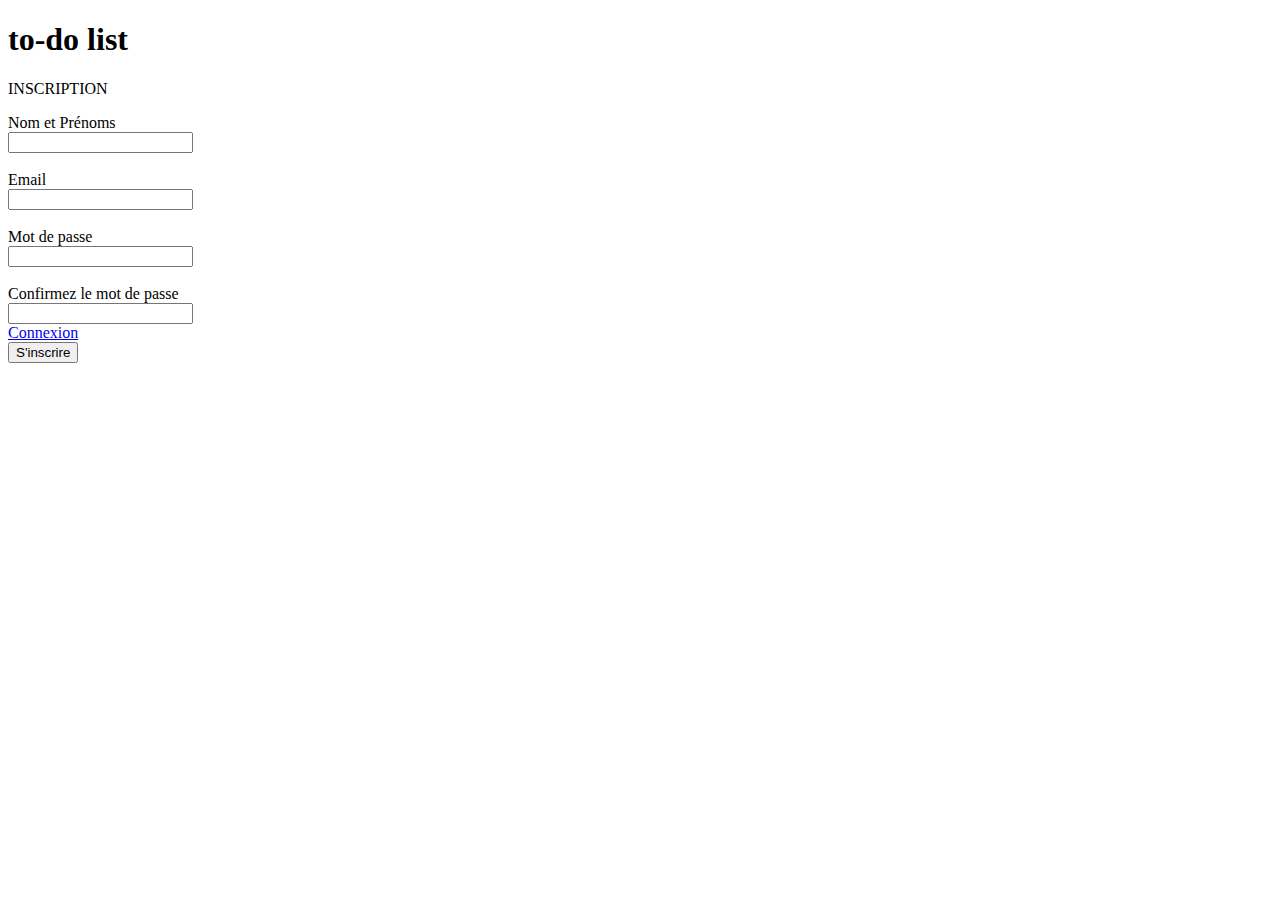
==== index.html @ 1897d58a "Add files via upload" ====
<!DOCTYPE html>
<html lang="en">
<head>
    <meta charset="UTF-8">
    <meta name="viewport" content="width=device-width, initial-scale=1.0">
    <title>inscription</title>
    <link rel="stylesheet" href="./../projetCSS/inscription.css">
    <link rel="preconnect" href="https://fonts.googleapis.com">
    <link rel="preconnect" href="https://fonts.gstatic.com" crossorigin>
    <link href="https://fonts.googleapis.com/css2?family=Fenix&display=swap" rel="stylesheet">
</head>
<body>
    <form action="#">
        <div class="entete">
            <h1>to-do list</h1>
            <p>INSCRIPTION</p>
        </div>
        <div class="input">
            <label for="name">Nom et Prénoms</label>
            <br>
            <input type="text" id="name">
            <br> <br>
            <label for="email">Email</label>
            <br>
            <input type="email" id="email">
            <br> <br>
            <label for="password">Mot de passe</label>
            <br>
            <input type="password" id="password">
            <br> <br>
            <label for="cpassword">Confirmez le mot de passe</label>
            <br>
            <input type="password" id="cpassword"> <br>
        </div>
        <div class="conn">
            <a href="./connexion.html">Connexion</a>
        </div>
        <div class="bouton">
            <button id="bouton">S'inscrire</button>
        </div>
    </form>
    <script src="./../projetJS/inscription.js"></script>
</body>
</html>
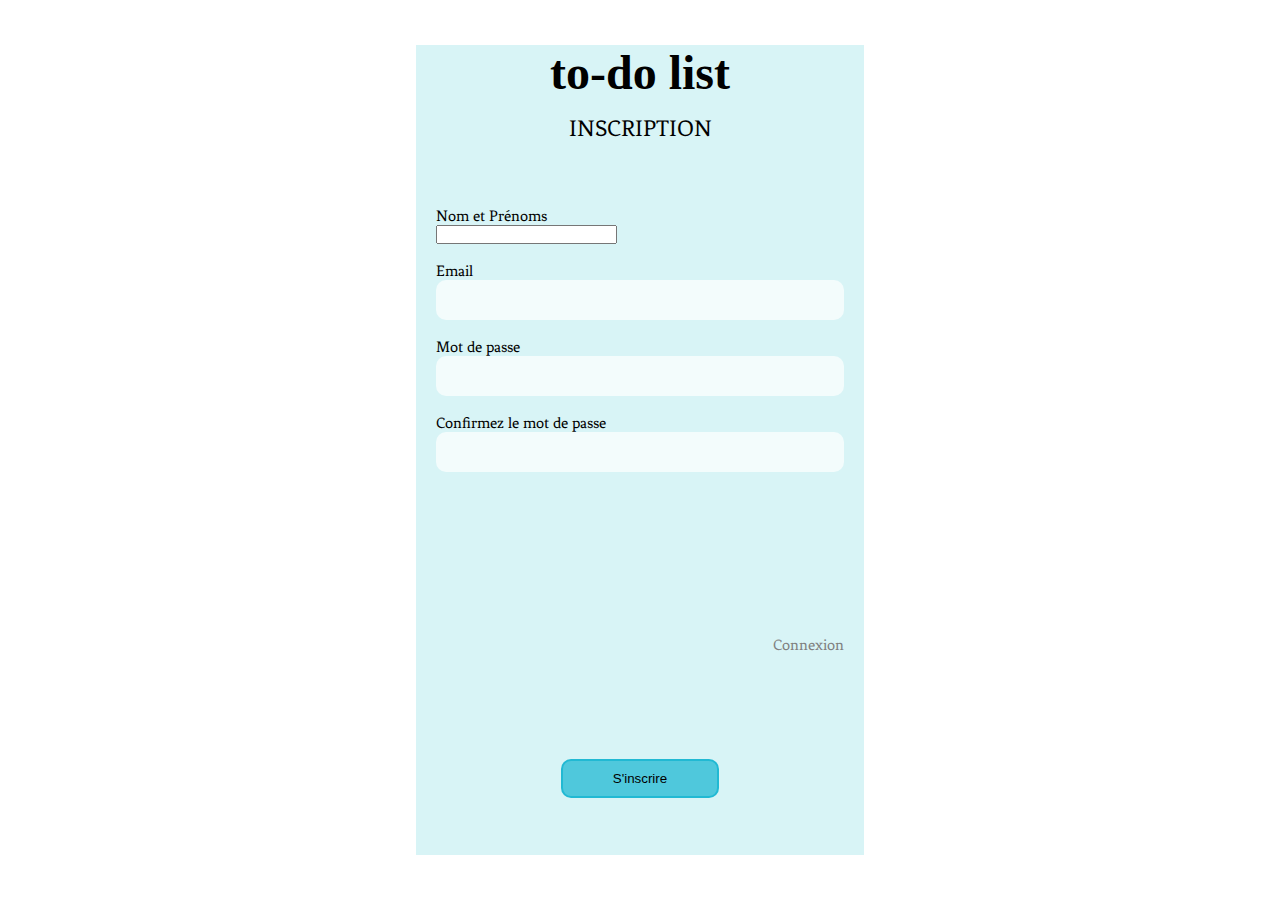
==== commit b9fca7b8: "gestion des tâche" ====
--- a/index.html
+++ b/index.html
@@ -10,7 +10,7 @@
     <link href="https://fonts.googleapis.com/css2?family=Fenix&display=swap" rel="stylesheet">
 </head>
 <body>
-    <form action="#">
+    <form action="#" id="inscription-form">
         <div class="entete">
             <h1>to-do list</h1>
             <p>INSCRIPTION</p>
@@ -39,6 +39,6 @@
             <button id="bouton">S'inscrire</button>
         </div>
     </form>
-    <script src="./../projetJS/inscription.js"></script>
+    <script src="./projetJS/inscription.js"></script>
 </body>
 </html>--- a/projetCSS/inscription.css
+++ b/projetCSS/inscription.css
@@ -0,0 +1,124 @@
+*{
+    margin: 0;
+    padding: 0;
+    box-sizing: border-box;
+}
+.fenix-regular {
+    font-family: "Fenix", serif;
+    font-weight: 400;
+    font-style: normal;
+  }  
+body{
+    width: 100%;
+    height: 100vh;
+    background-color: white;
+    display: flex;
+    align-items: center;
+    justify-content: center;
+}
+form{
+    width: 35%;
+    height: 90%;
+    background-color: rgba(100, 210, 218, 0.25);
+    padding: 0 20px;
+}
+.entete{
+    width: 100%;
+    height: 20%;
+    text-align: center;
+}
+.entete h1{
+    font-size: 3rem;
+}
+.entete p{
+    margin-top: 15px;
+    font-size: 1.5rem;
+    font-family: "fenix",serif;
+}
+#userName{
+    width: 100%;
+    height: 40px;
+    border-radius: 10px;
+    border: none;
+    background-color: rgba(255, 255, 255, 0.68);
+    outline: none;
+    padding: 0 10px;
+}
+#email{
+    width: 100%;
+    height: 40px;
+    border-radius: 10px;
+    border: none;
+    background-color: rgba(255, 255, 255, 0.68);
+    outline: none;
+    padding: 0 10px;
+}
+#password{
+    width: 100%;
+    height: 40px;
+    border-radius: 10px;
+    border: none;
+    background-color: rgba(255, 255, 255, 0.68);
+    outline: none;
+    padding: 0 10px;
+}
+#cpassword{
+    width: 100%;
+    height: 40px;
+    border-radius: 10px;
+    border: none;
+    background-color: rgba(255, 255, 255, 0.68);
+    outline: none;
+    padding: 0 10px;
+}
+label{
+    font-family: "fenix", serif;
+}
+.conn{
+    height: 5%;
+    width: 100%;
+    text-align: end;
+}
+.conn a{
+    text-decoration: none;
+    color: gray;
+    font-family: "fenix",serif;
+}
+.bouton{
+    width: 100%;
+    height: 15%;
+    display: flex;
+    align-items: end;
+    justify-content: center;
+    font-family: "fenix",serif;
+}
+#bouton{
+    padding: 10px 50px;
+    border-radius: 10px;
+    background-color: rgba(14, 179, 208, 0.68);
+    border: 2px solid rgba(14, 179, 208, 0.68);
+}
+.input{
+    width: 100%;
+    height: 53%;
+}
+#bouton:focus{
+    padding: 10px 50px;
+    border-radius: 10px;
+    background-color: rgba(255, 255, 255, 0.68);
+    border: 2px solid rgba(14, 179, 208, 0.68);
+    color: rgba(14, 179, 208, 0.68);
+}
+.message{
+    width: 100%;
+    height: 5%;
+    text-align: center;
+}
+#error{
+    color: red;
+    display: none;
+}
+#error.active{
+    color: red;
+    display: block;
+}